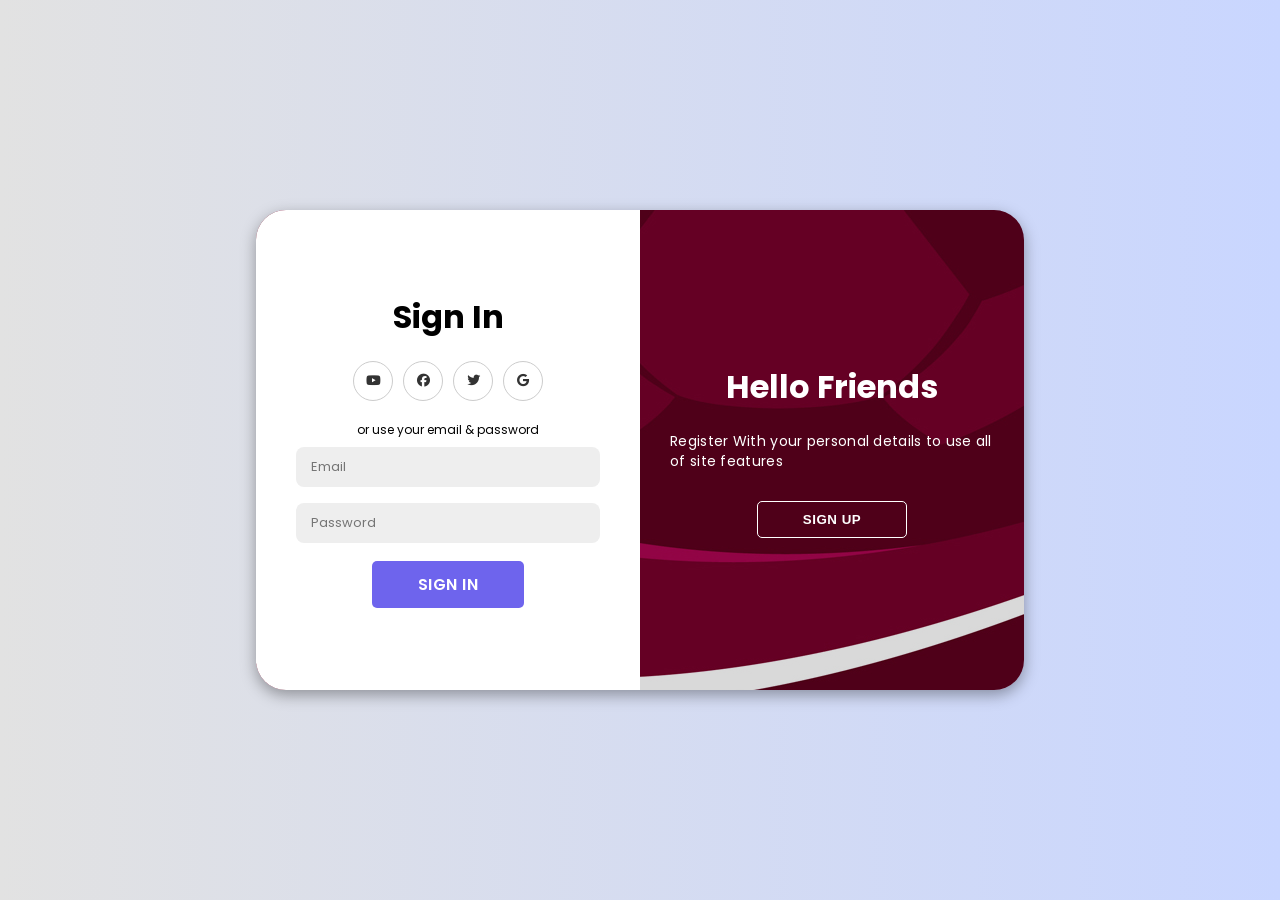
==== login.html @ f8492080 "first commit" ====
<!DOCTYPE html>
<html lang="en">
  <head>
    <meta charset="UTF-8" />
    <meta name="viewport" content="width=device-width, initial-scale=1.0" />
    <link rel="stylesheet" href="login.css" />
    <link rel="stylesheet" href="https://cdnjs.cloudflare.com/ajax/libs/font-awesome/6.2.1/css/all.min.css"/>
    <script defer src="login.js"></script>
    <title>Animated Login and Registration Form</title>
  </head>
  <body>
    <div class="container" id="container">
      <div class="form-container sign-up">
        <form>
          <h1>Create Account</h1>
          <div class="social_icons">
            <a href="#" class="icon"><i class="fa-brands fa-youtube"></i></a>
            <a href="#" class="icon"><i class="fa-brands fa-facebook"></i></a>
            <a href="#" class="icon"><i class="fa-brands fa-twitter"></i></a>
            <a href="#" class="icon"><i class="fa-brands fa-google"></i></a>
          </div>
          <span>Or use your email for registration</span>
          <input type="text" placeholder="Name" />
          <input type="email" placeholder="Email" />
          <input type="password" placeholder="Password" />
          <a class="signbutton" href="homepage.html">Sign Up</a>
        </form>
      </div>

      <div class="form-container sign-in">
        <form>
          <h1>Sign In</h1>
          <div class="social_icons">
            <a href="#" class="icon"><i class="fa-brands fa-youtube"></i></a>
            <a href="#" class="icon"><i class="fa-brands fa-facebook"></i></a>
            <a href="#" class="icon"><i class="fa-brands fa-twitter"></i></a>
            <a href="#" class="icon"><i class="fa-brands fa-google"></i></a>
          </div>
          <span>or use your email & password</span>
          <input type="email" placeholder="Email" />
          <input type="password" placeholder="Password" />
          <a class="signbutton" href="homepage.html">Sign In</a>
        </form>
      </div>
      <div class="toggle-container">
        <div class="toggle">
          <div class="toggle-panel toggle-left">
            <h1>Welcome Back!</h1>
            <p>Enter Your Personal Details to use All of site Features!</p>
            <button class="hidden" id="login">Sign In</button>
          </div>
          <div class="toggle-panel toggle-right">
            <h1>Hello Friends</h1>
            <p>
              Register With your personal details to use all of site features
            </p>
            <button class="hidden" id="register">Sign Up</button>
          </div>
        </div>
      </div>
    </div>
  </body>
</html>
---- login.css ----
@import url("https://fonts.googleapis.com/css2?family=Poppins:wght@400;500;600&family=Ruda:wght@400;600;700&display=swap");

* {
  padding: 0;
  margin: 0;
  box-sizing: border-box;
}
body {
  display: flex;
  flex-direction: column;
  align-items: center;
  justify-content: center;
  height: 100vh;
  overflow: hidden;
  background-color: #c9d6ff;
  background: linear-gradient(to right, #e2e2e2, #c9d6ff);
  font-family: "poppins", sans-serif;
}
.container {
  background-image: url(background.jpg);
  border-radius: 30px;
  box-shadow: 0 5px 15px rgba(0, 0, 0, 0.35);
  width: 768px;
  max-width: 100%;
  min-height: 480px;
  overflow: hidden;
  position: relative;
}
.container p {
  font-size: 14px;
  line-height: 20px;
  letter-spacing: 0.3px;
  margin: 20px 0;
}
.container span {
  font-size: 12px;
}
.icon {
  text-decoration: none;
  color: #333;
  margin: 15px 0 10px;
  font-size: 13px;
}
.container form {
  background-color: #fff;
  display: flex;
  align-items: center;
  justify-content: center;
  flex-direction: column;
  padding: 0 40px;
  height: 100%;
}
.container form input {
  background-color: #eee;
  border: none;
  width: 100%;
  margin: 8px 0;
  padding: 10px 15px;
  font-size: 13px;
  outline: none;
  width: 100%;
  border-radius: 8px;
  font-family: inherit;
}
.container button , .signbutton{
  background-color: #6e64ed;
  color: #fff;
  padding: 10px 45px;
  border: 1px solid transparent;
  border-radius: 5px;
  font-weight: 600;
  letter-spacing: 0.5px;
  text-transform: uppercase;
  margin-top: 10px;
  cursor: pointer;
  text-decoration: none;
}
.container button.hidden {
  background-color: transparent;
  border-color: #fff;
}
.form-container {
  position: absolute;
  top: 0;
  height: 100%;
  transition: all 0.6s ease-in-out;
}
.social_icons {
  margin: 20px 0;
}
.social_icons a {
  border: 1px solid #ccc;
  border-radius: 20px;
  display: inline-flex;
  justify-content: center;
  align-items: center;
  margin: 0 3px;
  width: 40px;
  height: 40px;
}
.sign-in {
  left: 0;
  width: 50%;
  z-index: 2;
}
.container.active .sign-in {
  transform: translateX(100%);
}
.sign-up {
  left: 0;
  width: 50%;
  z-index: 1;
  opacity: 0;
}
.container.active .sign-up {
  transform: translateX(100%);
  opacity: 1;
  z-index: 5;
  animation: move 0.6;
}
@keyframes move {
  0%,
  49.99% {
    opacity: 0;
    z-index: 1;
  }
  50%,
  100% {
    opacity: 1;
    z-index: 5;
  }
}
.toggle-container {
  position: absolute;
  top: 0;
  left: 50%;
  width: 50%;
  height: 100%;
  overflow: hidden;
  transition: all 0.6s ease-in-out;
  z-index: 100;
}
.container.active .toggle-container {
  transform: translateX(-100%);
}
.toggle {
  background: url("../img/bg.jpg");
  background-size: cover;
  background-repeat: no-repeat;
  background-position: center;
  height: 100%;
  color: #fff;
  left: -100%;
  width: 200%;
  transform: translateX(0);
  transition: all 0.6s ease-in-out;
  position: relative;
}
.toggle::before {
  position: absolute;
  content: "";
  width: 100%;
  height: 100%;
  background-color: rgba(0, 0, 0, 0.15);
}
.container.active .toggle {
  transform: translateX(50%);
}
.toggle-panel {
  position: absolute;
  width: 50%;
  height: 100%;
  display: flex;
  align-items: center;
  flex-direction: column;
  justify-content: center;
  padding: 0 30px;
  top: 0;
  transform: translateX(0);
  transition: all 0.6s ease-in-out;
}
.toggle-left {
  transform: translateX(-200%);
}
.container.active .toggle-left {
  transform: translateX(0);
}
.toggle-right {
  right: 0;
  transform: translateX(0);
}
.container.active .toggle-right {
  transform: translateX(0);
}
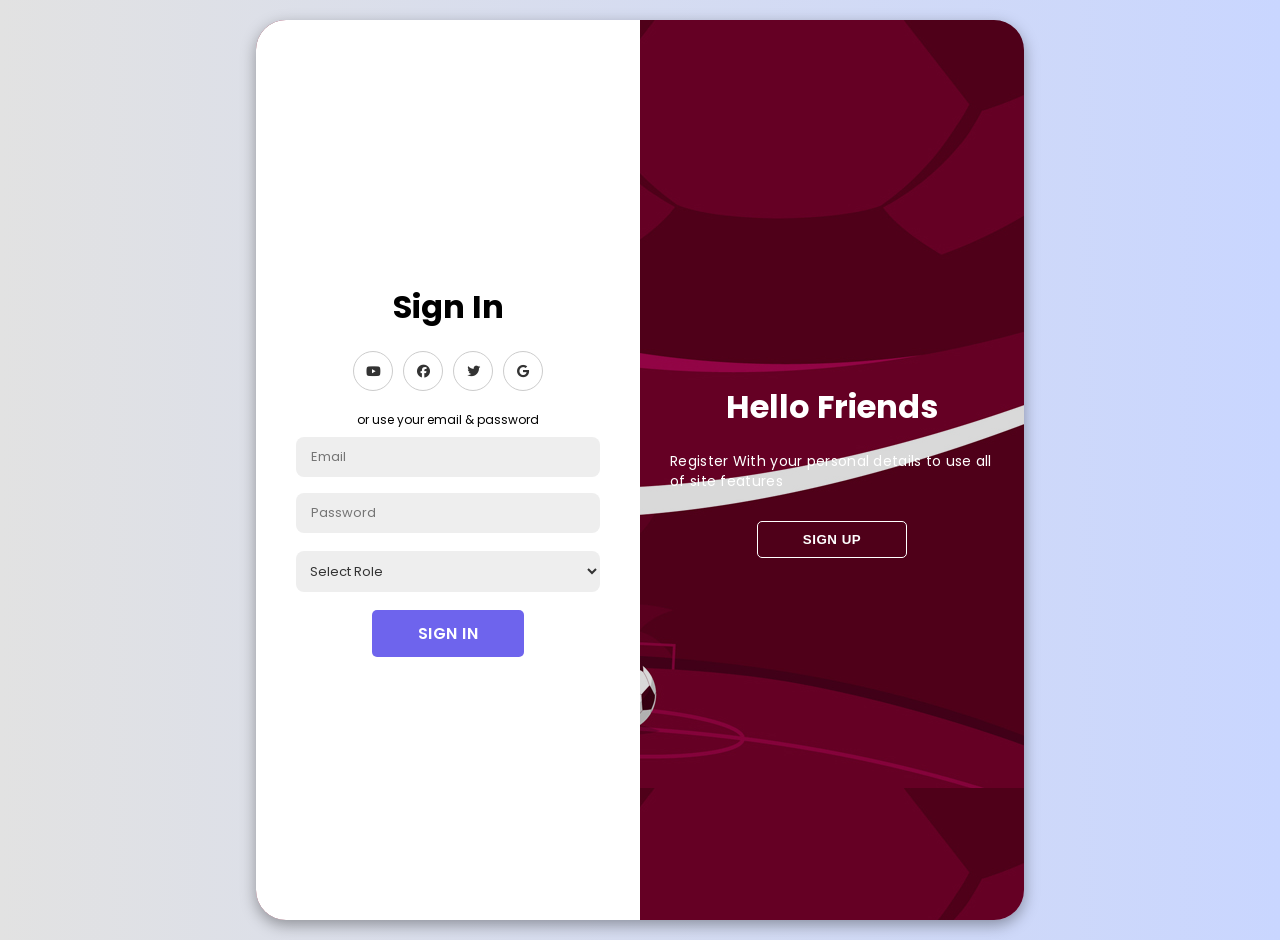
==== commit 0625c06e: "New Commit" ====
--- a/login.html
+++ b/login.html
@@ -4,9 +4,12 @@
     <meta charset="UTF-8" />
     <meta name="viewport" content="width=device-width, initial-scale=1.0" />
     <link rel="stylesheet" href="login.css" />
-    <link rel="stylesheet" href="https://cdnjs.cloudflare.com/ajax/libs/font-awesome/6.2.1/css/all.min.css"/>
+    <link
+      rel="stylesheet"
+      href="https://cdnjs.cloudflare.com/ajax/libs/font-awesome/6.2.1/css/all.min.css"
+    />
     <script defer src="login.js"></script>
-    <title>Animated Login and Registration Form</title>
+    <title>Login Form</title>
   </head>
   <body>
     <div class="container" id="container">
@@ -16,14 +19,39 @@
           <div class="social_icons">
             <a href="#" class="icon"><i class="fa-brands fa-youtube"></i></a>
             <a href="#" class="icon"><i class="fa-brands fa-facebook"></i></a>
-            <a href="#" class="icon"><i class="fa-brands fa-twitter"></i></a>
+            <a href="#" class="icon"><i class="fa-brands fa-x"></i></a>
             <a href="#" class="icon"><i class="fa-brands fa-google"></i></a>
           </div>
           <span>Or use your email for registration</span>
-          <input type="text" placeholder="Name" />
-          <input type="email" placeholder="Email" />
-          <input type="password" placeholder="Password" />
-          <a class="signbutton" href="homepage.html">Sign Up</a>
+          <input type="text" placeholder="Name" required />
+          <input type="email" placeholder="Email" required />
+          <input type="password" placeholder="Password" required />
+          <input type="tel" placeholder="Phone Number" required />
+          
+          <div class="gender-container">
+            <label>Gender:</label>
+            <div class="gender-options">
+              <div class="gender-option">
+                <input type="radio" name="gender" value="Male" id="male" required>
+                <label for="male">Male</label>
+              </div>
+              <div class="gender-option">
+                <input type="radio" name="gender" value="Female" id="female" required>
+                <label for="female">Female</label>
+              </div>
+              <div class="gender-option">
+                <input type="radio" name="gender" value="Other" id="other" required>
+                <label for="other">Other</label>
+              </div>
+            </div>
+          </div>
+          
+          <div class="terms">
+            <input type="checkbox" id="terms" required>
+            <label for="terms">I agree to the Terms & Conditions</label>
+          </div>
+
+          <a class="signbutton" href="index.html">Sign Up</a>
         </form>
       </div>
 
@@ -37,9 +65,17 @@
             <a href="#" class="icon"><i class="fa-brands fa-google"></i></a>
           </div>
           <span>or use your email & password</span>
-          <input type="email" placeholder="Email" />
-          <input type="password" placeholder="Password" />
-          <a class="signbutton" href="homepage.html">Sign In</a>
+          <input type="email" placeholder="Email" required />
+          <input type="password" placeholder="Password" required />
+
+          <!-- Dropdown for selecting role -->
+          <select name="role" id="role" required>
+            <option value="" disabled selected>Select Role</option>
+            <option value="teacher">Teacher</option>
+            <option value="incharger">Incharger</option>
+          </select>
+
+          <a class="signbutton" href="index.html">Sign In</a>
         </form>
       </div>
       <div class="toggle-container">
@@ -60,4 +96,4 @@
       </div>
     </div>
   </body>
-</html>+</html>
--- a/login.css
+++ b/login.css
@@ -5,19 +5,21 @@
   margin: 0;
   box-sizing: border-box;
 }
+
 body {
   display: flex;
   flex-direction: column;
   align-items: center;
   justify-content: center;
-  height: 100vh;
-  overflow: hidden;
+  min-height: 100vh;
+  padding: 20px;
   background-color: #c9d6ff;
   background: linear-gradient(to right, #e2e2e2, #c9d6ff);
   font-family: "poppins", sans-serif;
 }
+
 .container {
-  background-image: url(background.jpg);
+  background-image: url(./images/background.jpg);
   border-radius: 30px;
   box-shadow: 0 5px 15px rgba(0, 0, 0, 0.35);
   width: 768px;
@@ -25,32 +27,62 @@
   min-height: 480px;
   overflow: hidden;
   position: relative;
-}
+  min-height: 100vh;
+  display: flex;
+  align-items: center;
+  justify-content: center;
+}
+
+.form-container {
+  position: absolute;
+  top: 0;
+  height: 100%;
+  transition: all 0.6s ease-in-out;
+  overflow-y: auto;
+  max-height: 100vh;
+  height: 100%;
+  display: flex;
+  flex-direction: column;
+  justify-content: center;
+}
+
+.container form {
+  background-color: #fff;
+  display: flex;
+  align-items: center;
+  justify-content: center;
+  flex-direction: column;
+  padding: 40px;
+  height: 100%;
+}
+
+form {
+  height: 100%;
+  display: flex;
+  flex-direction: column;
+  justify-content: center;
+}
+
 .container p {
   font-size: 14px;
   line-height: 20px;
   letter-spacing: 0.3px;
   margin: 20px 0;
 }
+
 .container span {
   font-size: 12px;
 }
+
 .icon {
   text-decoration: none;
   color: #333;
   margin: 15px 0 10px;
   font-size: 13px;
 }
-.container form {
-  background-color: #fff;
-  display: flex;
-  align-items: center;
-  justify-content: center;
-  flex-direction: column;
-  padding: 0 40px;
-  height: 100%;
-}
-.container form input {
+
+.container form input:not([type="radio"]):not([type="checkbox"]),
+.container form select {
   background-color: #eee;
   border: none;
   width: 100%;
@@ -58,11 +90,12 @@
   padding: 10px 15px;
   font-size: 13px;
   outline: none;
-  width: 100%;
   border-radius: 8px;
   font-family: inherit;
 }
-.container button , .signbutton{
+
+.container button,
+.signbutton {
   background-color: #6e64ed;
   color: #fff;
   padding: 10px 45px;
@@ -75,19 +108,16 @@
   cursor: pointer;
   text-decoration: none;
 }
+
 .container button.hidden {
   background-color: transparent;
   border-color: #fff;
 }
-.form-container {
-  position: absolute;
-  top: 0;
-  height: 100%;
-  transition: all 0.6s ease-in-out;
-}
+
 .social_icons {
   margin: 20px 0;
 }
+
 .social_icons a {
   border: 1px solid #ccc;
   border-radius: 20px;
@@ -98,26 +128,31 @@
   width: 40px;
   height: 40px;
 }
+
 .sign-in {
   left: 0;
   width: 50%;
   z-index: 2;
 }
+
 .container.active .sign-in {
   transform: translateX(100%);
 }
+
 .sign-up {
   left: 0;
   width: 50%;
   z-index: 1;
   opacity: 0;
 }
+
 .container.active .sign-up {
   transform: translateX(100%);
   opacity: 1;
   z-index: 5;
-  animation: move 0.6;
-}
+  animation: move 0.6s;
+}
+
 @keyframes move {
   0%,
   49.99% {
@@ -130,6 +165,7 @@
     z-index: 5;
   }
 }
+
 .toggle-container {
   position: absolute;
   top: 0;
@@ -140,9 +176,11 @@
   transition: all 0.6s ease-in-out;
   z-index: 100;
 }
+
 .container.active .toggle-container {
   transform: translateX(-100%);
 }
+
 .toggle {
   background: url("../img/bg.jpg");
   background-size: cover;
@@ -156,6 +194,7 @@
   transition: all 0.6s ease-in-out;
   position: relative;
 }
+
 .toggle::before {
   position: absolute;
   content: "";
@@ -163,9 +202,11 @@
   height: 100%;
   background-color: rgba(0, 0, 0, 0.15);
 }
+
 .container.active .toggle {
   transform: translateX(50%);
 }
+
 .toggle-panel {
   position: absolute;
   width: 50%;
@@ -179,16 +220,111 @@
   transform: translateX(0);
   transition: all 0.6s ease-in-out;
 }
+
 .toggle-left {
   transform: translateX(-200%);
 }
+
 .container.active .toggle-left {
   transform: translateX(0);
 }
+
 .toggle-right {
   right: 0;
   transform: translateX(0);
 }
+
 .container.active .toggle-right {
-  transform: translateX(0);
+  transform: translateX(200%);
+}
+
+.gender-container {
+  margin: 15px 0;
+  display: flex;
+  flex-direction: column;
+  align-items: flex-start;
+  width: 100%;
+}
+
+.gender-container label {
+  margin-bottom: 10px;
+  font-weight: 500;
+}
+
+.gender-options {
+  display: flex;
+  justify-content: space-between;
+  width: 100%;
+}
+
+.gender-option {
+  display: flex;
+  align-items: center;
+}
+
+.gender-option input[type="radio"] {
+  margin-right: 5px;
+}
+
+.terms {
+  margin: 15px 0;
+  font-size: 12px;
+  display: flex;
+  align-items: center;
+}
+
+.terms input[type="checkbox"] {
+  margin-right: 10px;
+}
+
+/* Dropdown style */
+select#role {
+  background-color: #eee;
+  padding: 10px;
+  width: 100%;
+  margin-top: 10px;
+  border-radius: 8px;
+  border: none;
+  font-family: inherit;
+  font-size: 13px;
+  color: #333;
+}
+
+/* Media query for smaller screens */
+@media (max-width: 768px) {
+  .container {
+    width: 100%;
+    height: auto;
+  }
+
+  .form-container {
+    width: 100%;
+    height: auto;
+  }
+
+  .toggle-container {
+    display: none;
+  }
+
+  .sign-in,
+  .sign-up {
+    width: 100%;
+    position: relative;
+    opacity: 1;
+    transform: none;
+  }
+
+  .container.active .sign-in,
+  .container.active .sign-up {
+    transform: none;
+  }
+
+  .gender-options {
+    flex-direction: column;
+    align-items: flex-start;
+  }
+
+  .gender-option {
+    margin-bottom: 5px;
+  }
 }
